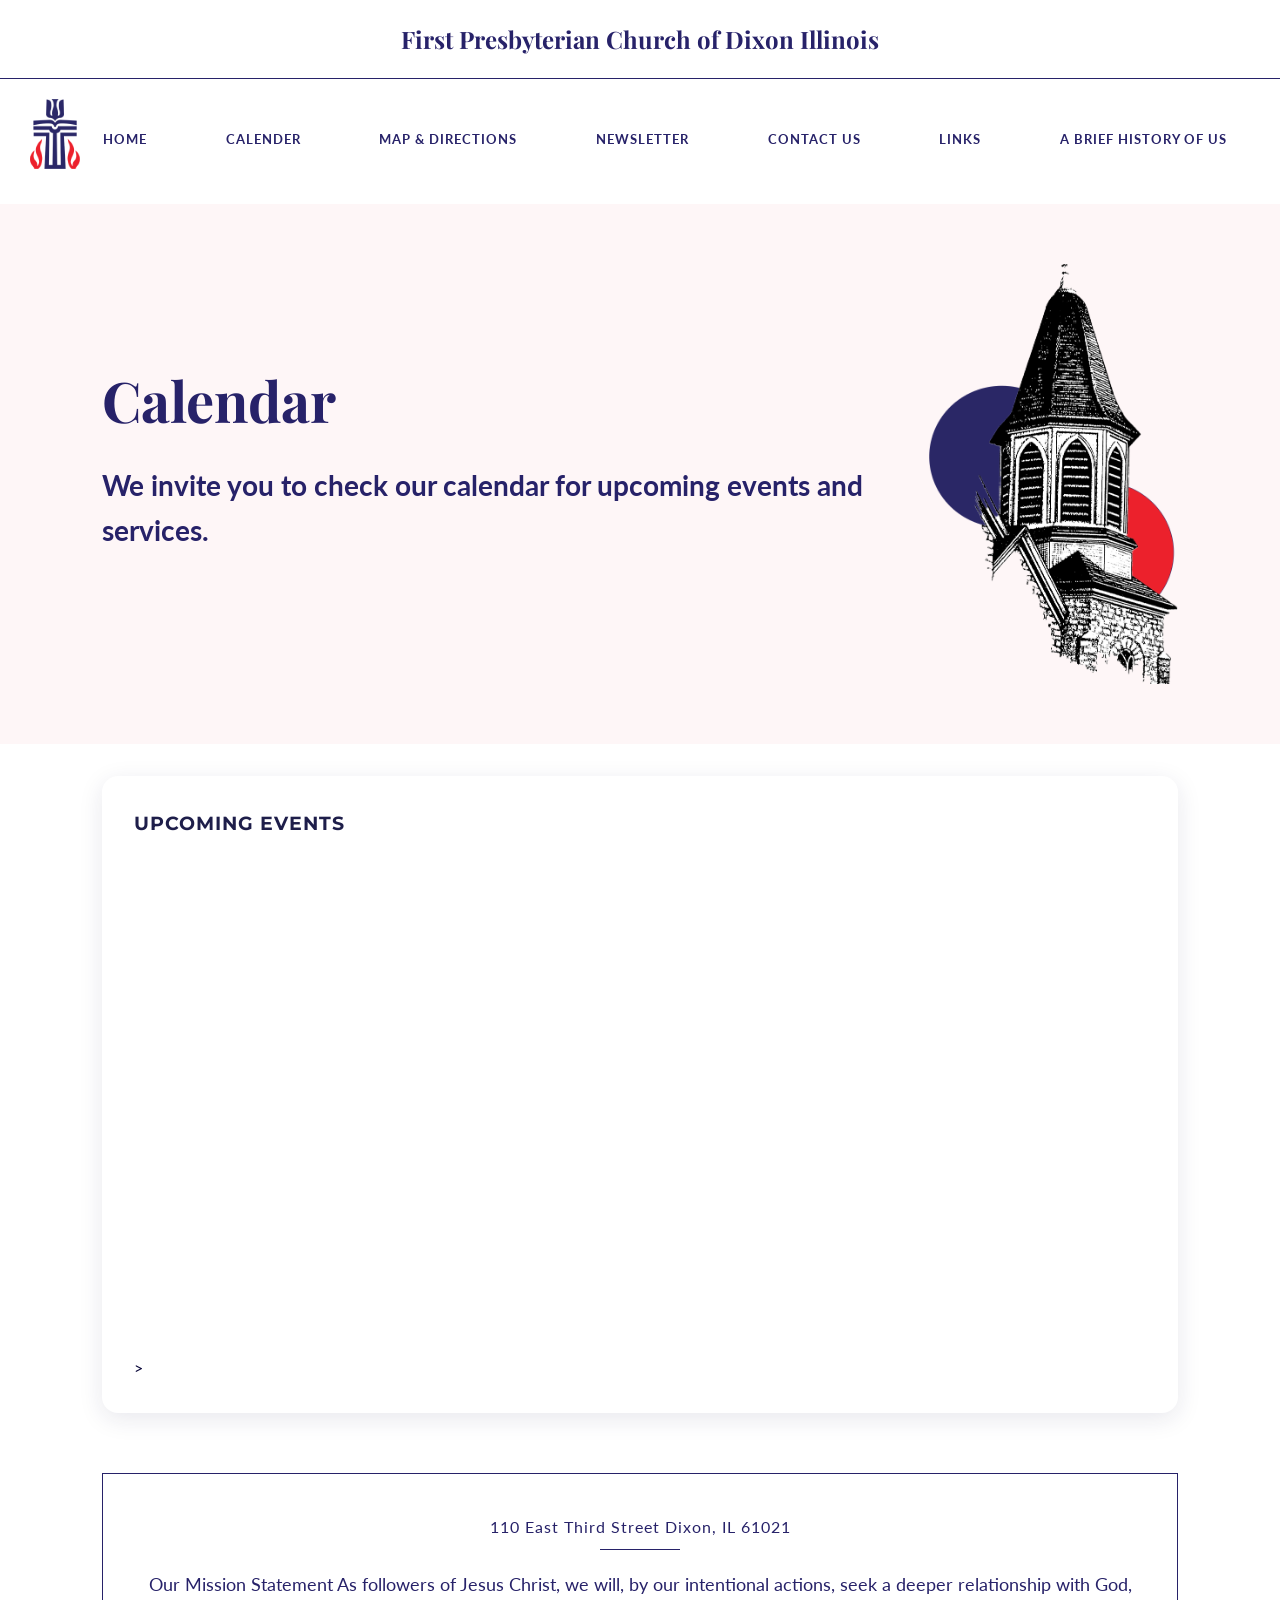
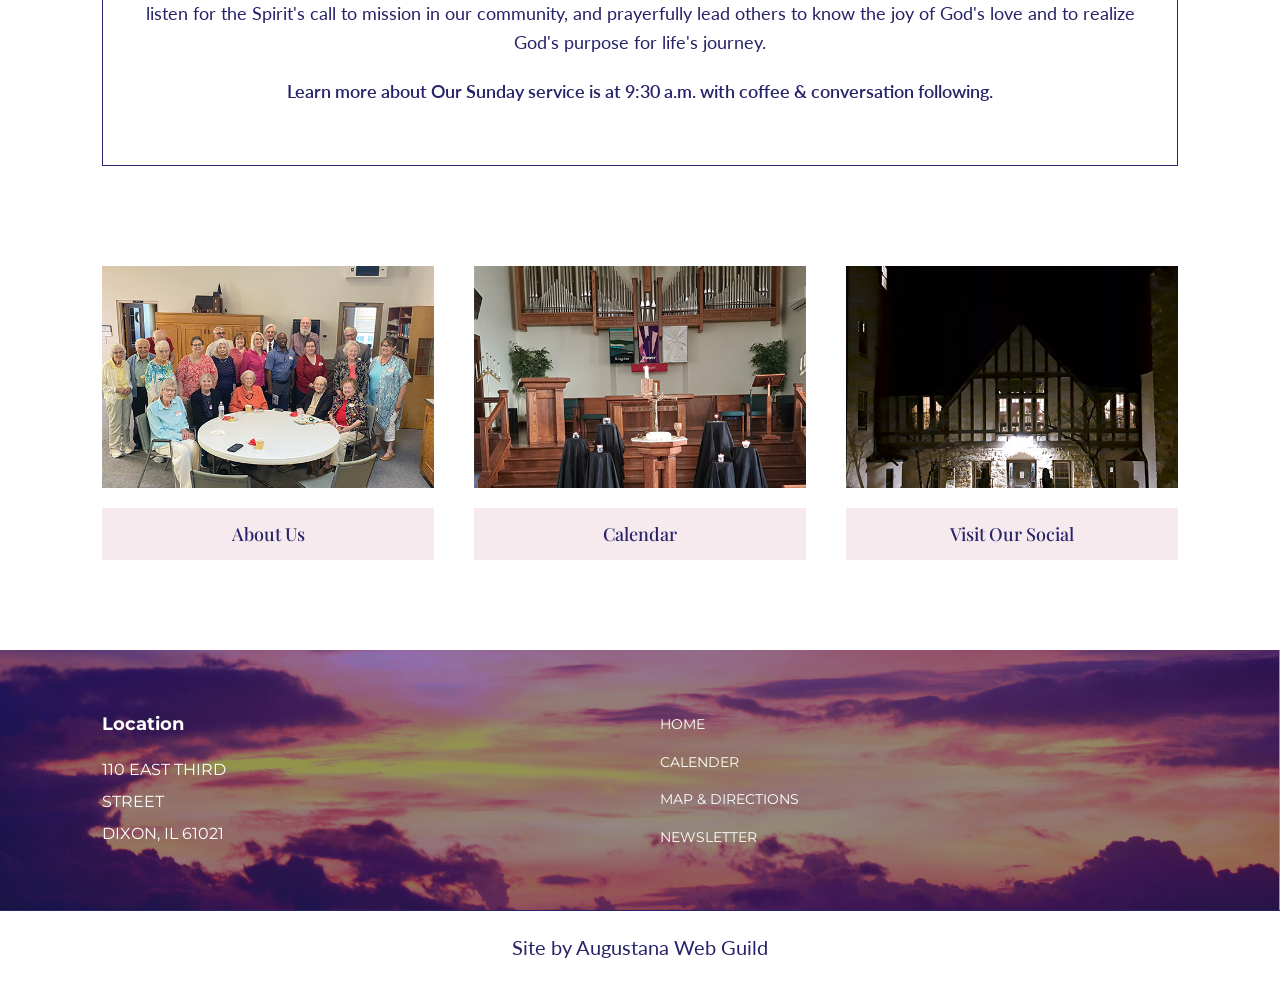
==== calendar.html @ 47080ecc "Code for the rest of the pages of the website" ====
<!DOCTYPE html PUBLIC "-//W3C//DTD XHTML 1.0 Transitional//EN" "http://www.w3.org/TR/xhtml1/DTD/xhtml1-transitional.dtd">
<html xmlns="http://www.w3.org/1999/xhtml">
  <head>
    <meta http-equiv="Content-Type" content="text/html; charset=utf-8" />
    <title>First Presbyterian Church of Dixon Illinois</title>

    <link rel="preconnect" href="https://fonts.googleapis.com" />
    <link rel="preconnect" href="https://fonts.gstatic.com" crossorigin />
    <link
      href="https://fonts.googleapis.com/css2?family=Lato:ital,wght@0,100;0,300;0,400;0,700;0,900;1,100;1,300;1,400;1,700;1,900&family=Montserrat:ital,wght@0,100..900;1,100..900&family=Playfair+Display:ital,wght@0,400..900;1,400..900&display=swap"
      rel="stylesheet"
    />

    <link
      href="ResponsiveTopNavDropdown.css"
      rel="stylesheet"
      type="text/css"
    />
    <link href="style.css" rel="stylesheet" type="text/css" />

    <meta name="viewport" content="width=device-width, initial-scale=1.0" />
    <script src="https://ajax.googleapis.com/ajax/libs/jquery/3.5.1/jquery.min.js"></script>
    <script src="doubletaptogo.min.js" type="text/javascript"></script>
    <!--[if IE]>
      <script src="picturefill.min.js" async="async"></script>
    <![endif]-->
    <!--[if lt IE 9]>
      <script src="dist/html5shiv.js"></script>
    <![endif]-->
  </head>

  <body>
    <div class="container">
      <header class="header">
        <div class="top-bar">
          <h1>First Presbyterian Church of Dixon Illinois</h1>
        </div>

        <nav id="nav">
          <a href="#nav" title="Show navigation">
            <img src="images/hamburger.png" valign="middle" alt="menu icon" />
            Menu
          </a>
          <a href="#" title="Hide navigation">
            <img src="images/hamburger.png" valign="middle" alt="menu icon" />
            Menu
          </a>
          <img
            src="images/cross-icon.png"
            valign="middle"
            alt="church logo"
            class="menu-icon"
          />
          <ul>
            <li><a href="index.html">HOME</a></li>
            <li><a href="calendar.html">CALENDER</a></li>
            <li><a href="map.html">MAP & DIRECTIONS</a></li>
            <li><a href="newsletter.html">NEWSLETTER</a></li>
            <li><a href="contact.html">CONTACT US</a></li>
            <li><a href="links.html">LINKS</a></li>
            <li><a href="history.html">A BRIEF HISTORY OF US</a></li>
          </ul>
          <script>
            $(function () {
              $("#nav li:has(ul)").doubleTapToGo();
            });
          </script>
        </nav>
      </header>

      <!------changes start from here--------->
      <main>
        <section class="hero contact-hero">
          <div class="hero-text">
            <h2>Calendar</h2>
            <p>
              We invite you to check our calendar for upcoming events and
              services.
            </p>
          </div>

          <img
            src="images/steeple-hero.png"
            alt="Church steeple illustration"
            class="hero-image contact-hero-image"
          />
        </section>

        <section class="calendar-section">
          <div class="calendar-container">
            <h3>Upcoming Events</h3>
            <iframe
              <iframe src="https://calendar.google.com/calendar/embed?src=fpcdixonpastor%40gmail.com&ctz=America%2FChicago" style="border: 0" width="800" height="600" frameborder="0" scrolling="no"></iframe>
            ></iframe>
          </div>
        </section>

        <section class="mission">
          <h3>110 East Third Street Dixon, IL 61021</h3>
          <hr />
          <p>
            Our Mission Statement As followers of Jesus Christ, we will, by our
            intentional actions, seek a deeper relationship with God, listen for
            the Spirit's call to mission in our community, and prayerfully lead
            others to know the joy of God's love and to realize God's purpose
            for life's journey.
          </p>
          <p class="service-info">
            Learn more about Our Sunday service is at 9:30 a.m. with coffee &
            conversation following.
          </p>
        </section>

        <section class="highlights">
          <div class="card">
            <img src="images/about-us-pic.png" alt="Group of church members" />
            <a href="aboutus.html" class="card-link">About Us</a>
          </div>

          <div class="card">
            <img src="images/calendar-photo.png" alt="Church interior" />
            <a href="calendar.html" class="card-link">Calendar</a>
          </div>

          <div class="card">
            <img
              src="images/visit-our-social-pic.png"
              alt="Church building at night"
            />
            <a href="social.html" class="card-link">Visit Our Social</a>
          </div>
        </section>
      </main>

      <footer class="footer">
        <div class="footer-content">
          <h2>Location</h2>
          <p>110 EAST THIRD</p>
          <p>STREET</p>
          <p>DIXON, IL 61021</p>
        </div>

        <ul>
          <li><a href="index.html">HOME</a></li>
          <li><a href="calendar.html">CALENDER</a></li>
          <li><a href="map.html">MAP & DIRECTIONS</a></li>
          <li><a href="newsletter.html">NEWSLETTER</a></li>
        </ul>
      </footer>

      <div class="web-guild">
        <p>Site by Augustana Web Guild</p>
      </div>
    </div>
    <!--end container-->
  </body>
</html>
---- ResponsiveTopNavDropdown.css ----
@charset "utf-8";
/* CSS Document */

/*
Framework by Andy Shearouse
*/
html, body{
	margin:0px !important;
	padding:0px !important;
}

img{
	max-width:100% !important;	
}

.container{
	max-width:2400px;
	width:100%;
	margin:0 auto;
	position:relative;
}

.header{
    width: 100%;
}


/*Use the following for top drop-down nav
Change the background-color in #nav to change the color of the navigation bar
Change the background-color in #nav ul li ul to change the background color of the dropdown menus
These values do also need to be changed further down, in the 600px, 400px, and 300px wide sections 
*/
/* -------------------- Start Navigation -------------------- */
#nav{
	width: 100%;
	z-index:10;
	position:relative;
	float:left;
	font-size:16px;
	margin-bottom:15px;
}

#nav > a{
	display: none;
}

#nav li{
	position: relative;
	list-style-position:inside;
	list-style-type:none;
}
#nav li a{
	color: #000;
	display: block;
	text-decoration:none;
}

/* first level */

#nav > ul{
	text-align:center;
	padding-left:0px !important;
	margin-left:0px !important;
}
#nav > ul > li{
	margin:0px 15px;
	padding:4px 8px;
	height: 100%;
	display:inline-block;
}
#nav > ul > li > a{
	height: 100%;
	text-align: center;
}
#nav > ul > li:not( :last-child ) > a{
	
}

#nav > ul > li:hover > a,
#nav > ul:not( :hover ) > li.active > a{
	
}

	/* second level */

#nav li ul{
	background-color:#ccc;
	display: none;
	position: absolute;
	top: 100%;
	margin-left:0 !important;
	padding-left:0 !important;
	width:170px;
	text-align:left;
	border-bottom-left-radius:10px;
	border-bottom-right-radius:10px;
}
#nav li:hover ul{
	display: block;
	left: 0;
	right: 0;
}
#nav li:not( :first-child ):hover ul{
	left: -1px;
}
#nav li ul a{
	color:#000;
	padding: 0.75em; /* 15 (20) */
}
#nav li ul li a:hover,
#nav li ul:not( :hover ) li.active a
{
}
/* -------------------- End Navigation -------------------- */

.content{
	width:100%;
	display:inline-block;
	padding-bottom:20px;
}

.grid-two-thirds-one-third{
	display:-ms-grid;
	display:grid;
	-ms-grid-columns:2fr 1fr;
	grid-template-columns:2fr 1fr;
}

.grid-three-fourths-one-fourth{
	display:-ms-grid;
	display:grid;
	-ms-grid-columns:3fr 1fr;
	grid-template-columns:3fr 1fr;
}

.grid-one-fourth-three-fourths{
	display:-ms-grid;
	display:grid;
	-ms-grid-columns:1fr 3fr;
	grid-template-columns:1fr 3fr;
}

.grid-three-fifths-two-fifths{
	display:-ms-grid;
	display:grid;
	-ms-grid-columns:3fr 2fr;
	grid-template-columns:3fr 2fr;
}

.grid-two-fifths-three-fifths{
	display:-ms-grid;
	display:grid;
	-ms-grid-columns:2fr 3fr;
	grid-template-columns:2fr 3fr;
}

.grid-two-columns{
	display:-ms-grid;
	display:grid;
	-ms-grid-columns:1fr 1fr;
	grid-template-columns:1fr 1fr;
}

.grid-three-columns{
	display:-ms-grid;
	display:grid;
	-ms-grid-columns:1fr 1fr 1fr;
	grid-template-columns:1fr 1fr 1fr;	
}

.grid-four-columns{
	display:-ms-grid;
	display:grid;
	-ms-grid-columns:1fr 1fr 1fr 1fr;
	grid-template-columns:1fr 1fr 1fr 1fr;
}


.footer{
	
}

.no-margin{
	margin:0px !important;
}

.no-padding{
	padding:0px !important;	
}

.no-bold{
	font-weight:normal !important;	
}

.no-border{
	border:none !important;
}

.center{
	text-align:center;	
}

.block{
	display:block !important;	
}

@media only screen and (max-width:1200px){
	
}

@media only screen and (max-width:960px){	
	.grid-four-columns{
		-ms-grid-columns:1fr;
		grid-template-columns:1fr 1fr;
	}
}

@media only screen and (max-width:720px){
	/* -------------------- Start Navigation -------------------- */
	#nav{
        position: relative;
    }
    #nav img{
        vertical-align:middle;
    }
	#nav > a{
	}
	
	#nav:not( :target ) > a:first-of-type,
	#nav:target > a:last-of-type{
		display: block;
		width:100%;
		text-align:center;
		color:#000;
		font-size:20px;
		padding:5px 0px;
		text-decoration:none;
	}
	
	#nav a{
		font-size:18px;	
	}
 
    /* first level */
 
    #nav > ul{
        height: auto;
        display: none;
        position: absolute;
        left: 0;
        right: 0;
		background-color:#ccc;
		margin-top:8px !important;
		padding-bottom:10px;
    }
	#nav:target > ul{
		display: block;
	}
	#nav > ul > li{
		width: 100%;
		float: none;
		margin:0px !important;
		padding:4px 0px;
	}

    /* second level */
 
    #nav li ul{
        position: static;
		width:98%;
		margin:0 !important;
		text-align:center;
		padding:0 !important;
    }
	#nav li ul a{
		padding:0.5em 0;
		margin:0.25em 0;
	}
	/*End Navigation*/
	
	.grid-two-thirds-one-third{
		-ms-grid-columns:1fr;
		grid-template-columns:1fr;
	}
	
	.grid-one-fourth-three-fourths{
		-ms-grid-columns:1fr;
		grid-template-columns:1fr;
	}
	
	.grid-two-fifths-three-fifths{
		-ms-grid-columns:1fr;
		grid-template-columns:1fr;
	}
	
	.grid-three-fifths-two-fifths{
    	-ms-grid-columns:1fr;
		grid-template-columns:1fr;
    }
	
	.grid-two-columns{
		-ms-grid-columns:1fr;
		grid-template-columns:1fr;
	}
	
	.grid-three-columns{
		-ms-grid-columns:1fr;
		grid-template-columns:1fr;
	}
	
	.grid-four-columns{
		-ms-grid-columns:1fr;
		grid-template-columns:1fr;
	}
	
	.grid-three-fourths-one-fourth{
	    -ms-grid-columns:1fr;
		grid-template-columns:1fr;
	}
	
	.footer{
		text-align:center;
	}
	
	
	
}

@media only screen and (max-width:600px){
	
}

@media only screen and (max-width:480px){
	
}
---- style.css ----
/* ============================================
   FPC DIXON — MAIN STYLESHEET
   ============================================ */

/* ── Reset & Base ── */
* {
  margin: 0;
  padding: 0;
  box-sizing: border-box;
}

html {
  scroll-behavior: smooth;
}

body {
  font-family: "Lato", sans-serif;
  font-size: 16px;
  line-height: 1.6;
  color: #060437;
}

h1,
h2,
h3 {
  font-family: "Playfair Display", serif;
}

.container {
  max-width: 100%;
  width: 100%;
}

/* ── Top Bar ── */
.top-bar {
  text-align: center;
  padding: 20px 0;
  border-bottom: 1.5px solid #272269;
}

.top-bar h1 {
  color: #272269;
  font-size: 24px;
  font-weight: bold;
}

/* ── Navigation ── */
#nav {
  display: grid;
  grid-template-columns: auto 1fr;
  align-items: center;
  padding: 20px 0;
}

.menu-icon {
  height: 70px;
  width: auto;
  margin-left: 30px;
}

#nav ul {
  display: grid;
  grid-auto-flow: column;
  justify-content: space-between;
  list-style: none;
  margin-top: 10px;
  padding-right: 30px;
}

#nav ul li a {
  color: #272269;
  font-size: 13px;
  text-decoration: none;
  text-transform: uppercase;
  letter-spacing: 1px;
  font-weight: 700;
}

#nav ul li a:hover {
  text-decoration: underline;
  text-underline-offset: 4px;
}

/* ── Hero ── */
.hero {
  display: grid;
  grid-template-columns: 1fr auto;
  gap: 40px;
  align-items: center;
  background-color: #fef6f7;
  padding: 60px 8%;
  width: 100%;
}

.hero-text h2 {
  color: #272269;
  font-size: 48px;
  line-height: 1.2;
}

.hero-text p {
  margin-top: 30px;
  font-size: 25px;
  font-weight: bold;
  margin-bottom: 30px;
  color: #272269;
}

.hero-image {
  width: auto;
  height: 420px;
  display: block;
  margin: 0 0 0 auto;
  justify-self: end;
}

/* ── Button ── */
.button {
  display: inline-block;
  background-color: #f6eaee;
  color: #272269;
  padding: 15px 30px;
  text-decoration: none;
  font-family: "Playfair Display", serif;
  font-size: 18px;
  margin-top: 40px;
  position: static;
  left: auto;
}

/* ── Mission ── */
.mission {
  border: 1px solid #272269;
  padding: 40px;
  margin: 60px 8%;
  text-align: center;
}

.mission h3 {
  color: #272269;
  font-size: 16px;
  font-weight: normal;
  font-family: "Lato", sans-serif;
  letter-spacing: 1px;
  margin-bottom: 10px;
}

.mission hr {
  width: 80px;
  margin: 0 auto 20px auto;
  border: none;
  border-top: 1px solid #272269;
}

.mission p {
  color: #272269;
  margin-bottom: 20px;
  font-size: 18px;
}

.mission .service-info {
  font-weight: 600;
}

/* ── Highlights ── */
.highlights {
  display: grid;
  grid-template-columns: 1fr 1fr 1fr;
  gap: 40px;
  padding: 40px 8%;
}

.card {
  display: grid;
  gap: 20px;
  text-align: center;
}

.card img {
  width: 100%;
  aspect-ratio: 18 / 12;
  object-fit: cover;
}

.card-link {
  display: inline-block;
  background-color: #f6eaee;
  color: #272269;
  padding: 12px 20px;
  text-decoration: none;
  font-family: "Playfair Display", serif;
  font-size: 18px;
  font-weight: 500;
}

/* ── Footer ── */
.footer {
  display: grid;
  grid-template-columns: 1fr 1fr;
  gap: 40px;
  padding: 60px 8%;
  background-image: url("images/sunset-footer-pic.png");
  background-size: cover;
  background-position: center;
  color: #ffffff;
  margin-top: 50px;
  width: 100%;
}

.footer h2 {
  font-family: "Montserrat", sans-serif;
  font-size: 18px;
  font-weight: bold;
  margin-bottom: 15px;
  color: #ffffff;
}

.footer p {
  font-family: "Montserrat", sans-serif;
  color: #ffffff;
  line-height: 2;
}

.footer ul {
  list-style: none;
  display: grid;
  gap: 10px;
}

.footer ul li a {
  color: #ffffff;
  text-decoration: none;
  font-family: "Montserrat", sans-serif;
  font-size: 14px;
}

/* ── Accessibility ── */
.accessibility {
  padding: 50px 8%;
  text-align: center;
  font-size: 20px;
}

.accessibility strong {
  font-weight: bold;
}

/* ── Web Guild ── */
.web-guild {
  text-align: center;
  padding: 20px 0;
  border-top: 1.5px solid #272269;
}

.web-guild p {
  color: #272269;
  font-size: 20px;
}

/* ============================================
   CONTACT PAGE
   ============================================ */

.contact-hero {
  padding: 60px 8%;
}

.contact-hero .hero-image {
  height: 360px;
  width: auto;
  margin: 0 0 0 auto;
  justify-self: end;
}

.contact-section {
  display: grid;
  grid-template-columns: 1fr 1fr;
  gap: 60px;
  padding: 60px 8%;
  align-items: center;
}

.contact-left {
  display: flex;
  flex-direction: column;
  justify-content: center;
}

.contact-left h2 {
  font-family: "Playfair Display", serif;
  color: #272269;
  font-size: 36px;
  margin-bottom: 20px;
}

.contact-left p {
  color: #444;
  font-size: 16px;
  line-height: 1.8;
  margin-bottom: 30px;
}

.call-btn {
  display: inline-block;
  background-color: #272269;
  color: #ffffff;
  padding: 14px 28px;
  text-decoration: none;
  font-family: "Lato", sans-serif;
  font-size: 16px;
  font-weight: 700;
  border-radius: 4px;
}

.contact-card {
  background: #fff;
  padding: 40px;
  border-radius: 12px;
  box-shadow: 0 10px 25px rgba(0, 0, 0, 0.1);
  width: 100%;
  max-width: 480px;
  margin-left: auto;
}

.contact-card h2 {
  margin-top: 0;
  color: #333;
}

.form-group {
  margin-bottom: 20px;
}

label {
  display: block;
  margin-bottom: 8px;
  font-weight: bold;
}

input,
textarea {
  width: 100%;
  padding: 12px;
  border: 1px solid #ddd;
  border-radius: 6px;
  box-sizing: border-box;
}

.submit-btn {
  background-color: #272269;
  color: white;
  padding: 12px 20px;
  border: none;
  border-radius: 6px;
  cursor: pointer;
  width: 100%;
  font-size: 16px;
}

.submit-btn:hover {
  background-color: #1a1650;
}

.contact-info {
  margin-top: 30px;
  padding-top: 20px;
  border-top: 1px solid #eee;
  font-size: 14px;
}

/* ============================================
   CALENDAR PAGE
   ============================================ */

.calendar-container {
  max-width: 84%;
  margin: 2rem auto;
  padding: 2rem;
  background: #fff;
  border-radius: 16px;
  box-shadow: 0 6px 24px rgba(30, 30, 74, 0.1);
}

.calendar-container h3 {
  font-family: "Montserrat", sans-serif;
  font-size: 1.2rem;
  font-weight: 700;
  color: #1e1e4a;
  margin-bottom: 1rem;
  text-transform: uppercase;
  letter-spacing: 0.05em;
}

.calendar-container iframe {
  width: 100%;
  height: 500px;
  border: none;
  border-radius: 10px;
  display: block;
}

/* ============================================
   PARTNER LINKS PAGE
   ============================================ */

.links-section {
  padding: 3rem 8%;
  display: flex;
  flex-direction: column;
  gap: 3rem;
}

.links-group-title {
  font-family: "Montserrat", sans-serif;
  font-size: 1.6rem;
  font-weight: 700;
  color: #1e1e4a;
  margin-bottom: 0.4rem;
}

.links-group-subtitle {
  font-family: "Lato", sans-serif;
  font-size: 0.95rem;
  color: #555577;
  margin-bottom: 1.5rem;
}

.links-grid {
  display: grid;
  grid-template-columns: repeat(auto-fill, minmax(220px, 1fr));
  gap: 1rem;
}

.link-card {
  display: flex;
  align-items: center;
  gap: 0.75rem;
  padding: 1rem 1.2rem;
  background: #fff8f5;
  border: 1px solid #e8ddd8;
  border-radius: 10px;
  text-decoration: none;
  color: #1e1e4a;
  font-family: "Lato", sans-serif;
  font-size: 0.95rem;
  font-weight: 600;
  transition:
    background 0.2s,
    transform 0.15s,
    box-shadow 0.2s;
}

.link-card:hover {
  background: #da4444;
  color: #fff;
  transform: translateY(-2px);
  box-shadow: 0 4px 14px rgba(30, 30, 74, 0.1);
}

.link-card-name {
  flex: 1;
}

.link-card-arrow {
  color: #9e3030;
  font-size: 1rem;
  transition: transform 0.2s;
}

.link-card:hover .link-card-arrow {
  color: #fff;
  transform: translateX(3px);
}

/* ============================================
   HISTORY PAGE
   ============================================ */

.history-section {
  padding: 2rem 8%;
}

.quick-nav {
  display: flex;
  gap: 1.5rem;
  padding: 1rem 0;
  background: #fff;
  border-bottom: 1px solid #e8ddd8;
  position: sticky;
  top: 0;
  z-index: 100;
  margin-bottom: 1rem;
  justify-content: center;
}

.quick-nav a {
  font-family: "Montserrat", sans-serif;
  font-size: 0.9rem;
  font-weight: 600;
  color: #1e1e4a;
  text-decoration: none;
  padding-bottom: 2px;
  border-bottom: 2px solid transparent;
  transition:
    color 0.2s,
    border-color 0.2s;
}

.quick-nav a:hover {
  color: #9e3030;
  border-bottom-color: #9e3030;
}

.history-block {
  padding: 3rem 0;
  border-bottom: 1px solid #e8ddd8;
}

.history-block:last-of-type {
  border-bottom: none;
}

.history-block h3 {
  font-family: "Playfair Display", serif;
  font-size: 1.8rem;
  color: #1e1e4a;
  margin-bottom: 1.5rem;
}

.history-row {
  display: grid;
  gap: 2rem;
  align-items: start;
}

.row-right {
  grid-template-columns: 1fr 280px;
}

.row-left {
  grid-template-columns: 280px 1fr;
}

.history-img {
  width: 100%;
  aspect-ratio: 4 / 5;
  object-fit: cover;
  border-radius: 16px;
  box-shadow: 0 6px 20px rgba(30, 30, 74, 0.12);
  transition:
    transform 0.3s ease,
    box-shadow 0.3s ease;
}

.history-img:hover {
  transform: scale(1.03);
  box-shadow: 0 12px 32px rgba(30, 30, 74, 0.2);
}

.history-text p {
  font-family: "Lato", sans-serif;
  font-size: 1rem;
  line-height: 1.8;
  color: #3a3a5a;
  margin-bottom: 1rem;
}

.history-text a {
  color: #9e3030;
  text-decoration: underline;
}

.denomination-list {
  font-family: "Lato", sans-serif;
  font-size: 1rem;
  line-height: 2;
  color: #3a3a5a;
  padding-left: 1.5rem;
  margin-bottom: 1rem;
}

.citation {
  font-style: italic;
  color: #777799;
  font-size: 0.9rem;
}

/* ============================================
   RESPONSIVE — LARGE SCREENS (1200px+)
   ============================================ */

@media (min-width: 1200px) {
  .hero-image {
    height: 500px;
  }

  .contact-hero .hero-image {
    height: 420px;
  }

  .hero-text h2 {
    font-size: 56px;
  }

  .hero-text p {
    font-size: 28px;
  }

  .row-right {
    grid-template-columns: 1fr 340px;
  }

  .row-left {
    grid-template-columns: 340px 1fr;
  }
}

@media (min-width: 1400px) {
  .hero-image {
    height: 560px;
  }
}

/* ============================================
   RESPONSIVE — TABLET (800px–1100px)
   ============================================ */

@media (max-width: 1100px) {
  #nav ul li a {
    font-size: 11px;
    letter-spacing: 0.5px;
  }

  .hero {
    padding: 50px 5%;
  }

  .hero-text h2 {
    font-size: 40px;
  }

  .contact-hero {
    padding: 40px 5%;
  }

  .contact-section {
    padding: 40px 5%;
    gap: 40px;
  }

  .links-section {
    padding: 2rem 5%;
  }

  .links-grid {
    grid-template-columns: repeat(auto-fill, minmax(180px, 1fr));
  }

  .history-section {
    padding: 1.5rem 5%;
  }

  .row-right {
    grid-template-columns: 1fr 220px;
  }

  .row-left {
    grid-template-columns: 220px 1fr;
  }

  .calendar-container {
    max-width: 90%;
  }

  .mission {
    margin: 40px 5%;
  }

  .highlights {
    padding: 40px 5%;
  }

  .footer {
    padding: 60px 5%;
  }
}

/* ============================================
   RESPONSIVE — MOBILE (800px and below)
   ============================================ */

@media (max-width: 800px) {
  /* Nav */
  #nav {
    grid-template-columns: 1fr;
    justify-items: center;
  }

  .menu-icon {
    margin-left: 0;
  }

  #nav ul {
    grid-auto-flow: row;
    justify-content: center;
    text-align: center;
    gap: 10px;
    margin-top: 20px;
    padding-right: 0;
  }

  /* Hero */
  .hero {
    grid-template-columns: 1fr;
    padding: 40px 5%;
    text-align: center;
  }

  .hero-text h2 {
    font-size: 32px;
  }

  .hero-text p {
    font-size: 16px;
    margin-top: 16px;
  }

  .hero-image {
    height: 280px;
    margin: 20px auto 0 auto;
    justify-self: center;
  }

  .button {
    margin: 20px auto 0 auto;
    display: block;
    width: fit-content;
  }

  /* Contact hero */
  .contact-hero {
    padding: 30px 5%;
  }

  .contact-hero .hero-image {
    height: 240px;
    margin: 20px auto 0 auto;
    justify-self: center;
  }

  /* Mission */
  .mission {
    margin: 30px 5%;
    padding: 20px;
  }

  .mission p {
    font-size: 15px;
  }

  /* Highlights */
  .highlights {
    grid-template-columns: 1fr;
    padding: 20px 5%;
    gap: 20px;
  }

  /* Footer */
  .footer {
    grid-template-columns: 1fr;
    padding: 40px 5%;
  }

  /* Accessibility */
  .accessibility {
    padding: 25px 5%;
    font-size: 15px;
  }

  /* Contact */
  .contact-section {
    grid-template-columns: 1fr;
    padding: 30px 5%;
    gap: 30px;
  }

  .contact-card {
    margin-left: 0;
    max-width: 100%;
    padding: 25px;
  }

  /* Calendar */
  .calendar-container {
    max-width: 90%;
    padding: 1rem;
    border-radius: 10px;
  }

  .calendar-container iframe {
    height: 400px;
  }

  /* Links */
  .links-section {
    padding: 1.5rem 5%;
    gap: 2rem;
  }

  .links-group-title {
    font-size: 1.3rem;
  }

  .links-grid {
    grid-template-columns: 1fr 1fr;
    gap: 0.75rem;
  }

  .link-card {
    padding: 0.75rem 1rem;
    font-size: 0.85rem;
  }

  /* History */
  .history-section {
    padding: 1rem 5%;
  }

  .quick-nav {
    gap: 1rem;
    flex-wrap: wrap;
    padding: 0.75rem 1rem;
  }

  .quick-nav a {
    font-size: 0.8rem;
  }

  .history-block {
    padding: 2rem 0;
  }

  .history-block h3 {
    font-size: 1.4rem;
  }

  .history-row {
    grid-template-columns: 1fr;
  }

  .row-left .history-img {
    order: -1;
  }

  .history-img {
    aspect-ratio: 16 / 9;
    border-radius: 12px;
  }
}

/* ============================================
   RESPONSIVE — SMALL MOBILE (480px and below)
   ============================================ */

@media (max-width: 480px) {
  .top-bar h1 {
    font-size: 18px;
    padding: 0 10px;
  }

  .hero-text h2 {
    font-size: 26px;
  }

  .links-grid {
    grid-template-columns: 1fr;
  }

  .calendar-container iframe {
    height: 350px;
  }

  .quick-nav a {
    font-size: 0.75rem;
  }
}

/* ── Location Details ── */
.location-details {
  display: grid;
  grid-template-columns: 1fr 1fr;
  gap: 3rem;
  align-items: center;
  padding: 3rem 8%;
  background: #fff;
}

.location-photo img {
  width: 100%;
  border-radius: 16px;
  object-fit: cover;
  box-shadow: 0 6px 20px rgba(30, 30, 74, 0.12);
  transition:
    transform 0.4s ease,
    box-shadow 0.4s ease,
    border-radius 0.4s ease;
}

.location-photo img:hover {
  transform: scale(1.03);
  box-shadow: 0 20px 48px rgba(30, 30, 74, 0.22);
  border-radius: 24px;
}

.location-info h3 {
  font-family: "Playfair Display", serif;
  font-size: 1.8rem;
  color: #1e1e4a;
  margin-bottom: 1.2rem;
}

.location-info p {
  font-family: "Lato", sans-serif;
  font-size: 1rem;
  color: #3a3a5a;
  margin-bottom: 1rem;
  line-height: 1.8;
}

.location-info a {
  color: #9e3030;
  text-decoration: none;
}

.location-info a:hover {
  text-decoration: underline;
}

@media (max-width: 800px) {
  .location-details {
    grid-template-columns: 1fr;
    padding: 2rem 5%;
    gap: 1.5rem;
  }
}
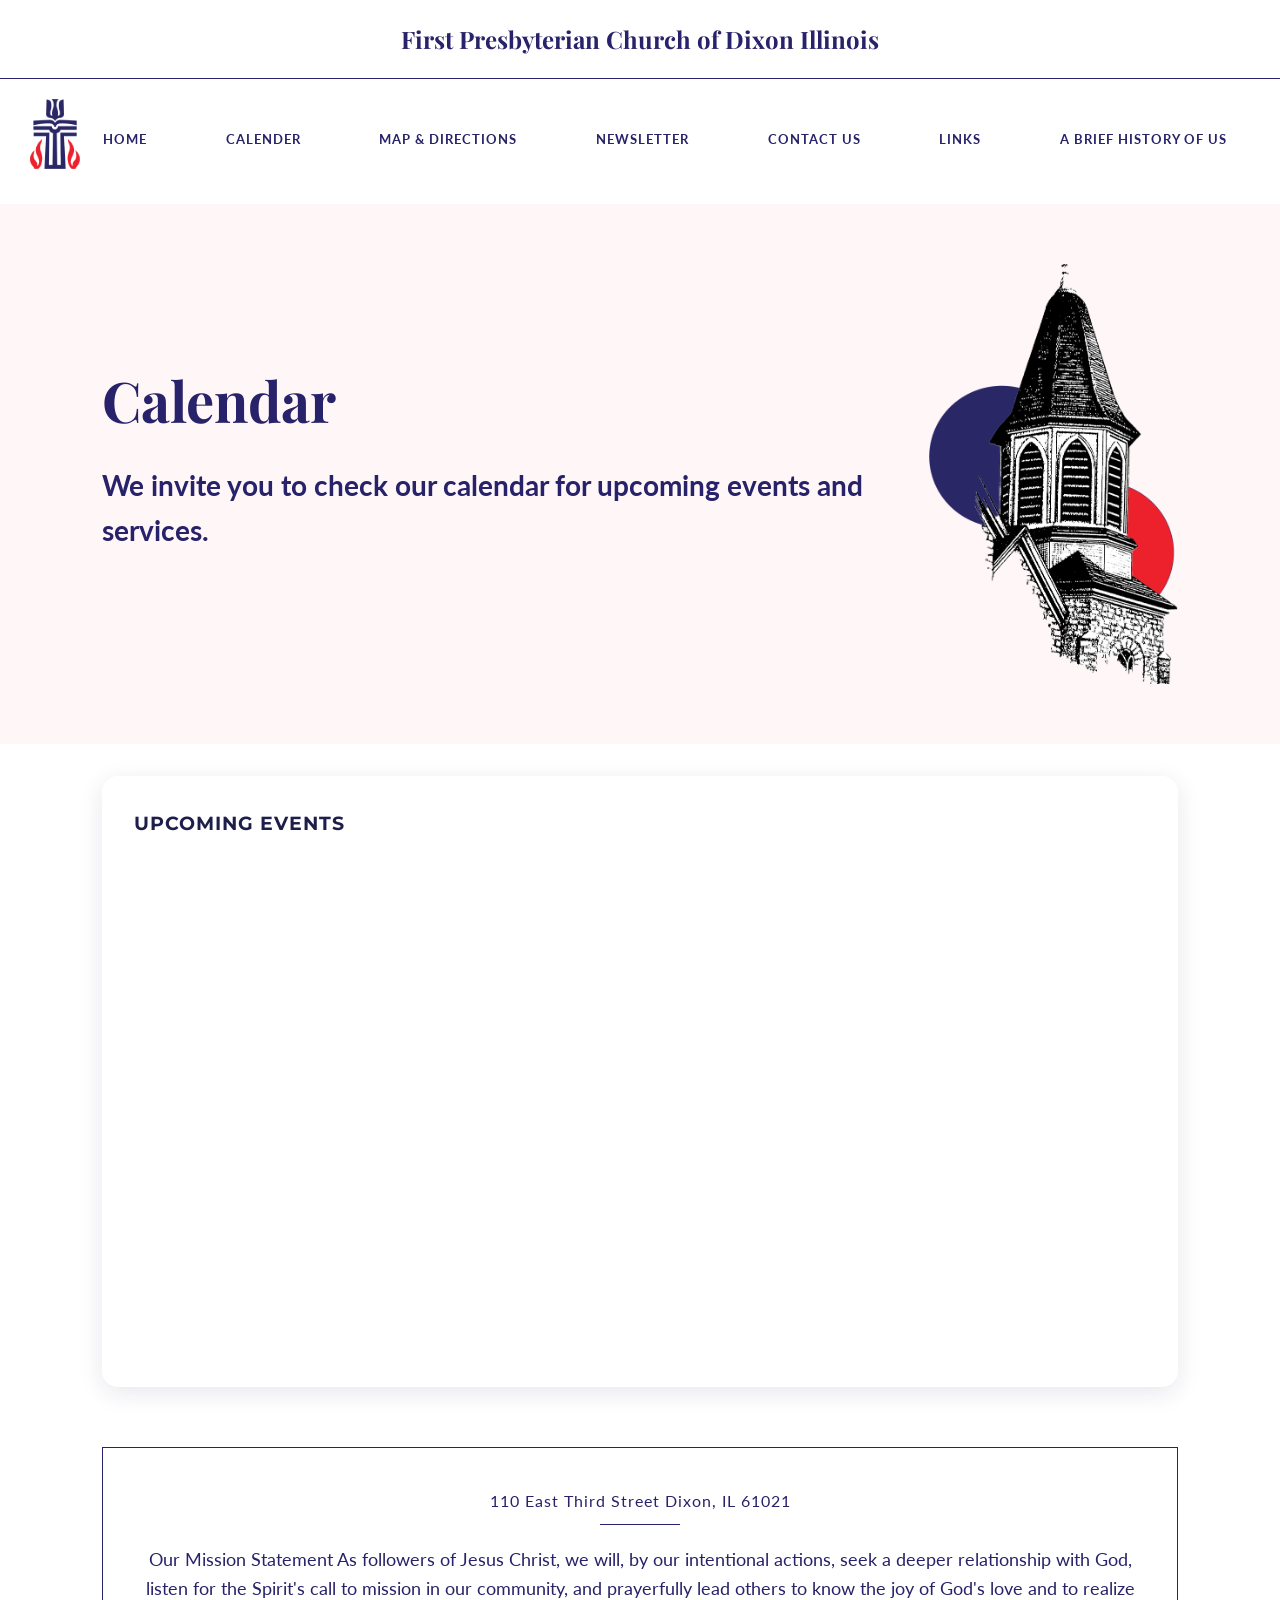
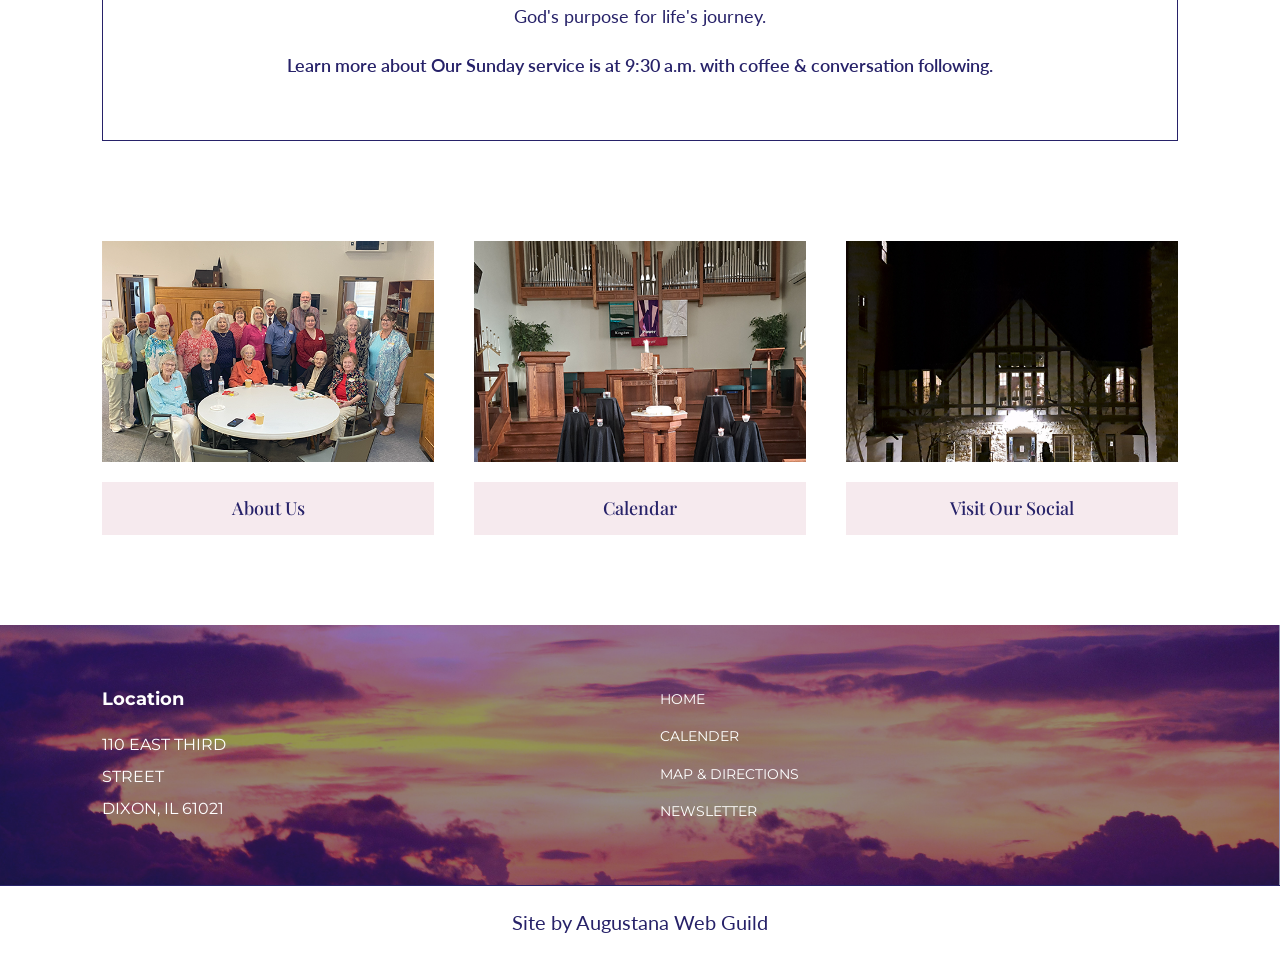
==== commit 3f1bbfc4: "Website sent to client -- test 1" ====
--- a/calendar.html
+++ b/calendar.html
@@ -90,8 +90,14 @@
           <div class="calendar-container">
             <h3>Upcoming Events</h3>
             <iframe
-              <iframe src="https://calendar.google.com/calendar/embed?src=fpcdixonpastor%40gmail.com&ctz=America%2FChicago" style="border: 0" width="800" height="600" frameborder="0" scrolling="no"></iframe>
-            ></iframe>
+              src="https://calendar.google.com/calendar/embed?src=fpcdixonpastor%40gmail.com&ctz=America%2FChicago"
+              style="border: 0"
+              width="800"
+              height="600"
+              frameborder="0"
+              scrolling="no"
+            >
+            </iframe>
           </div>
         </section>
 
